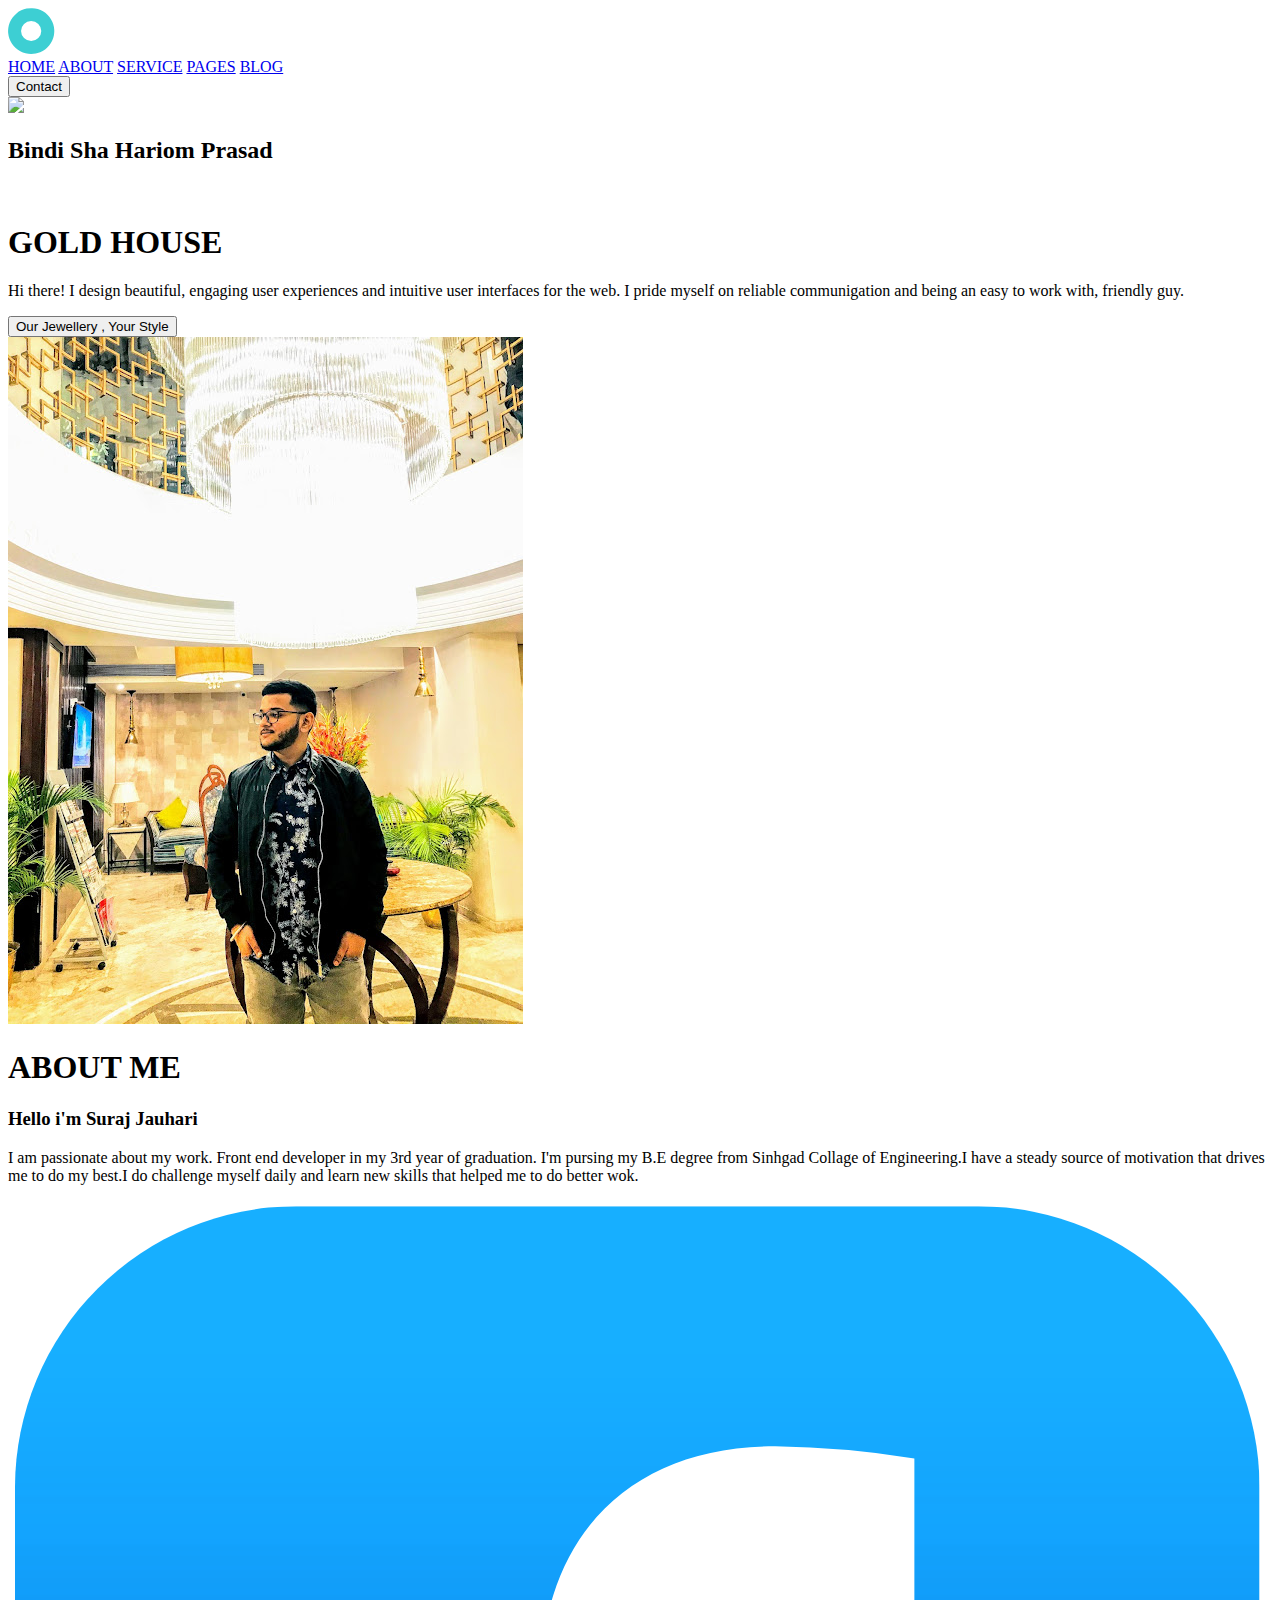
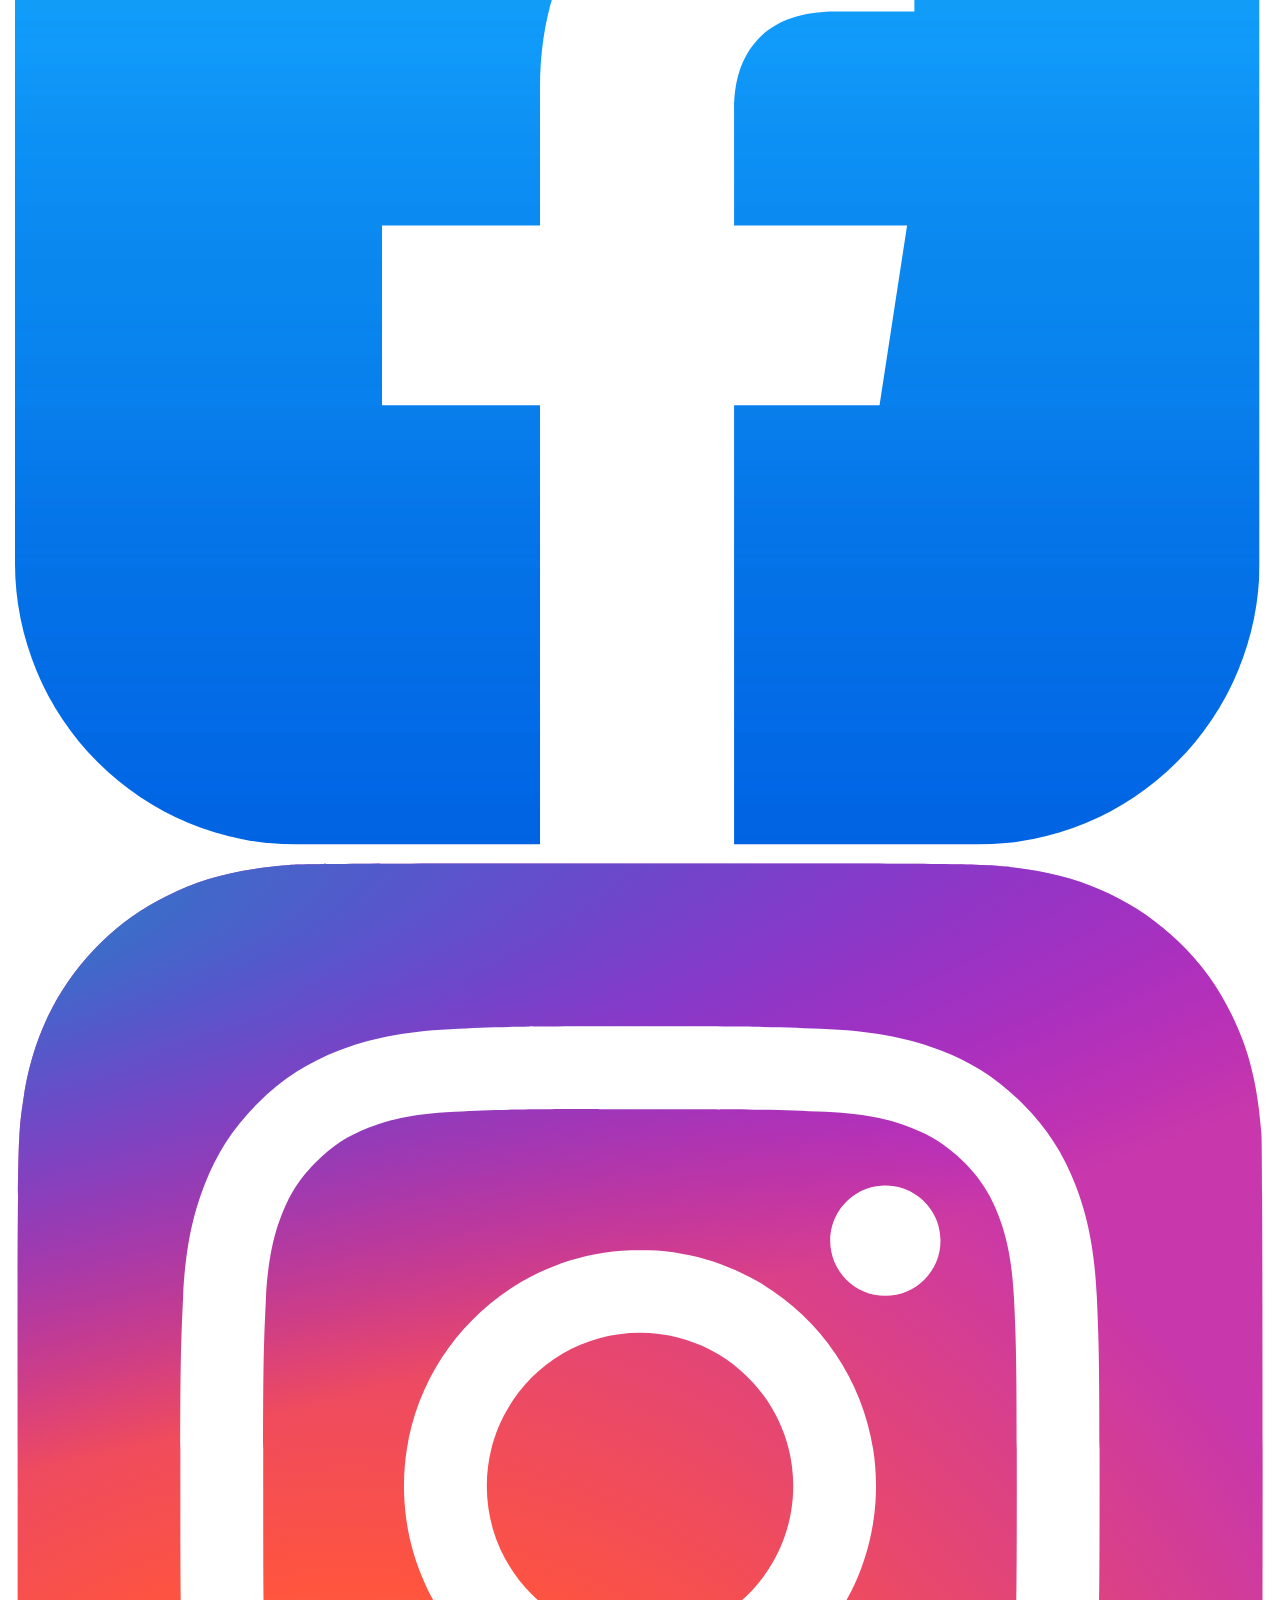
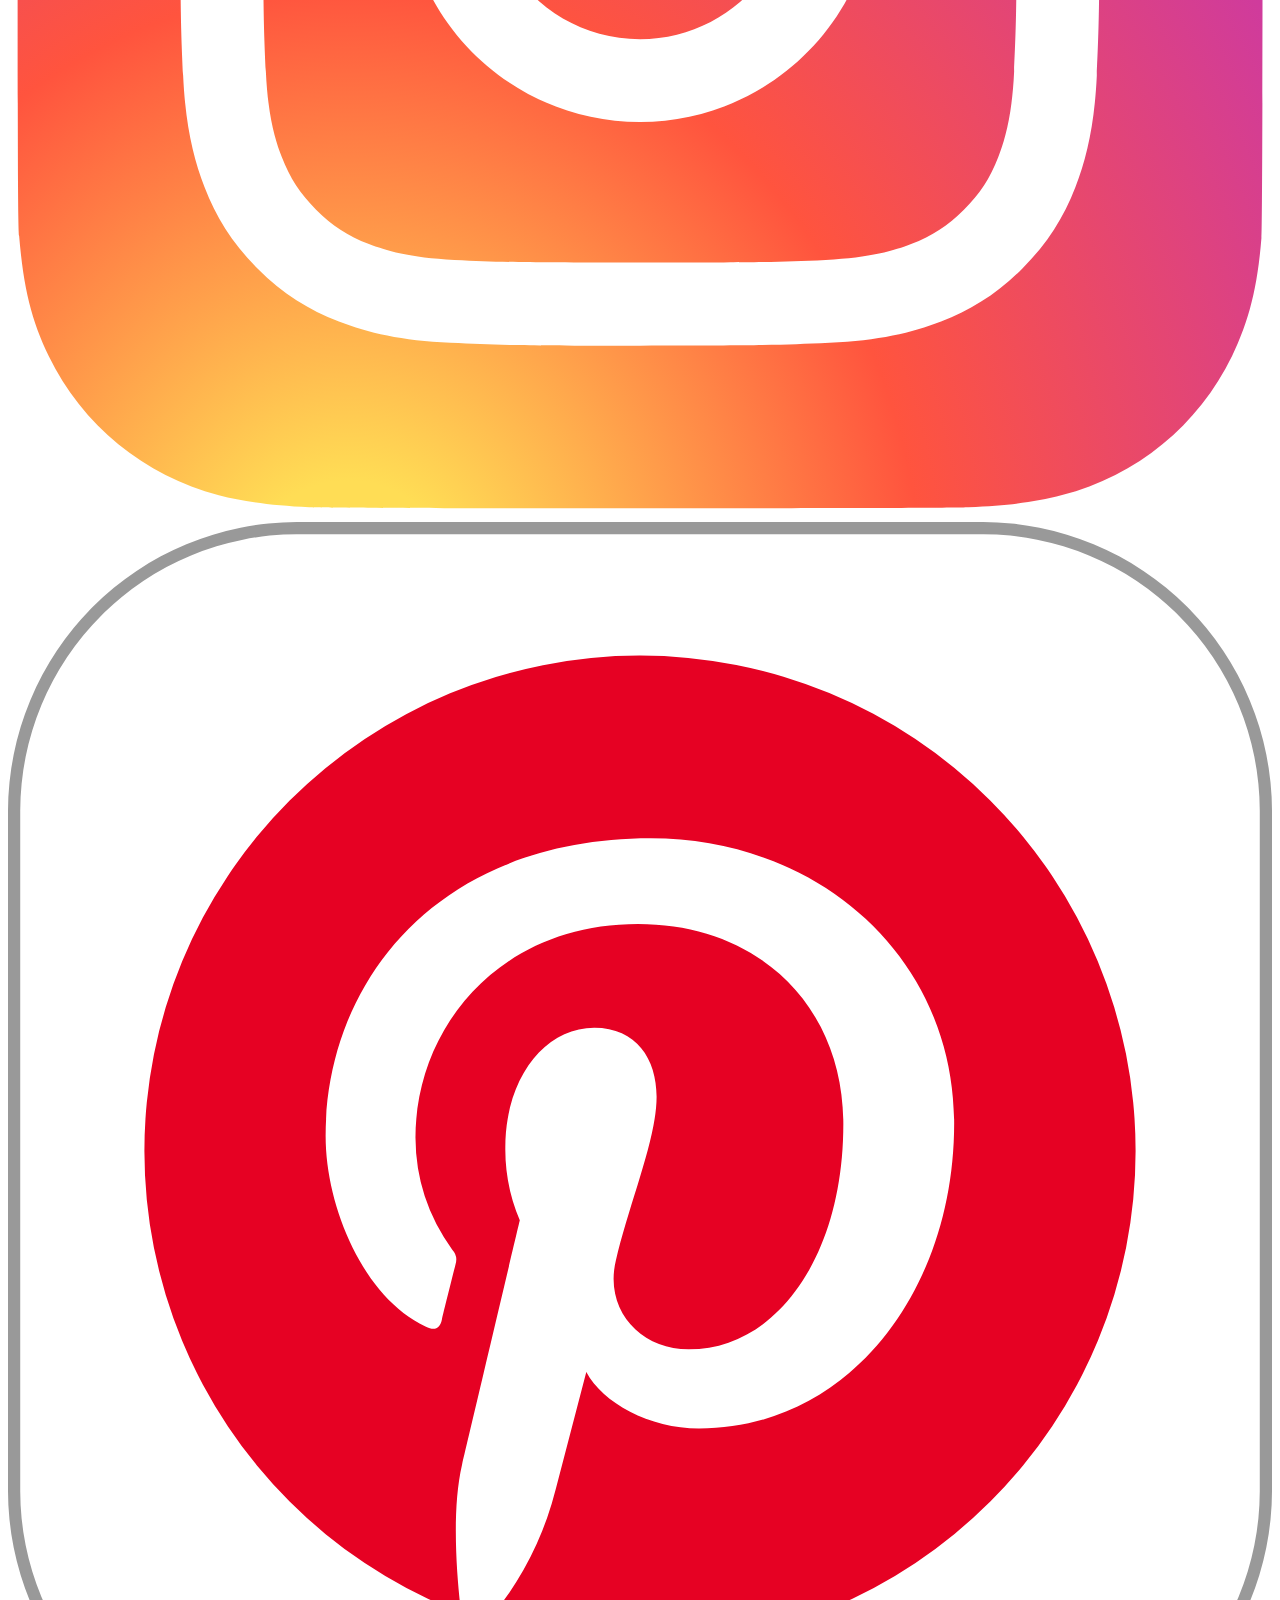
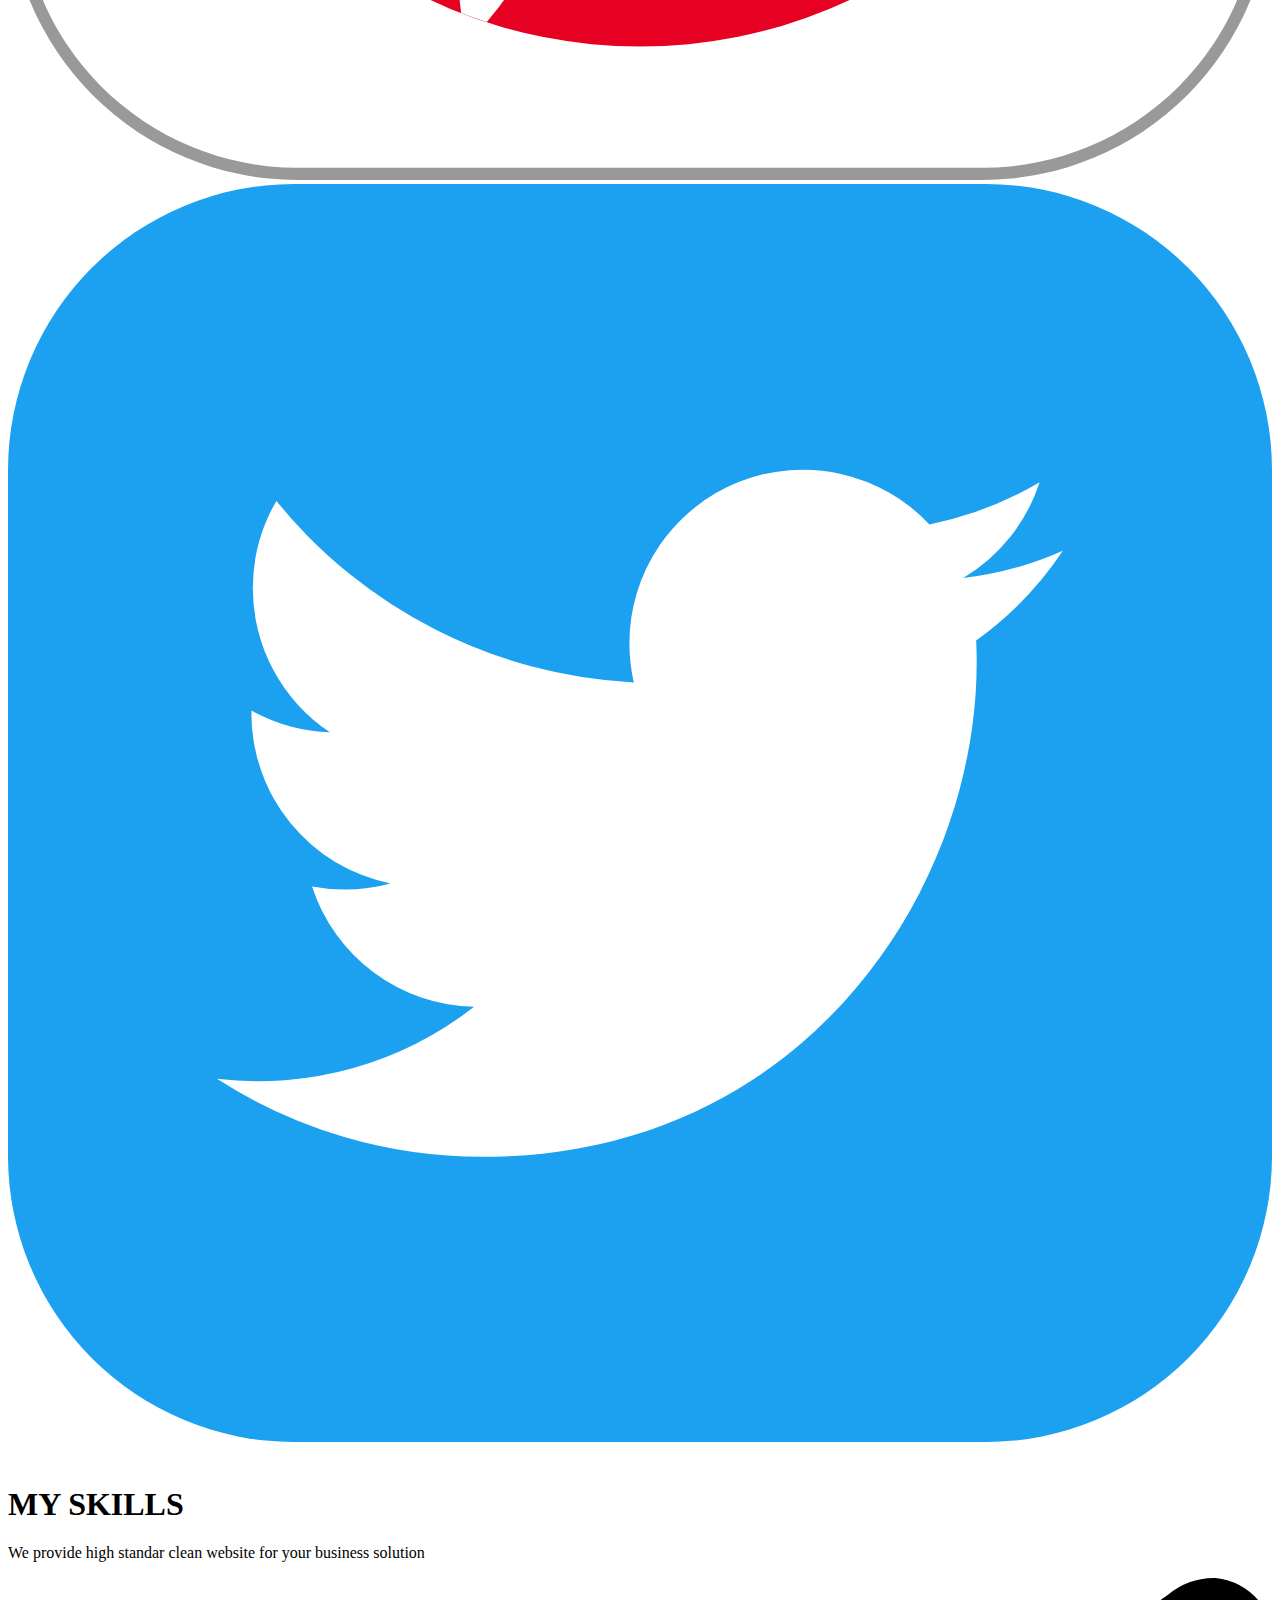
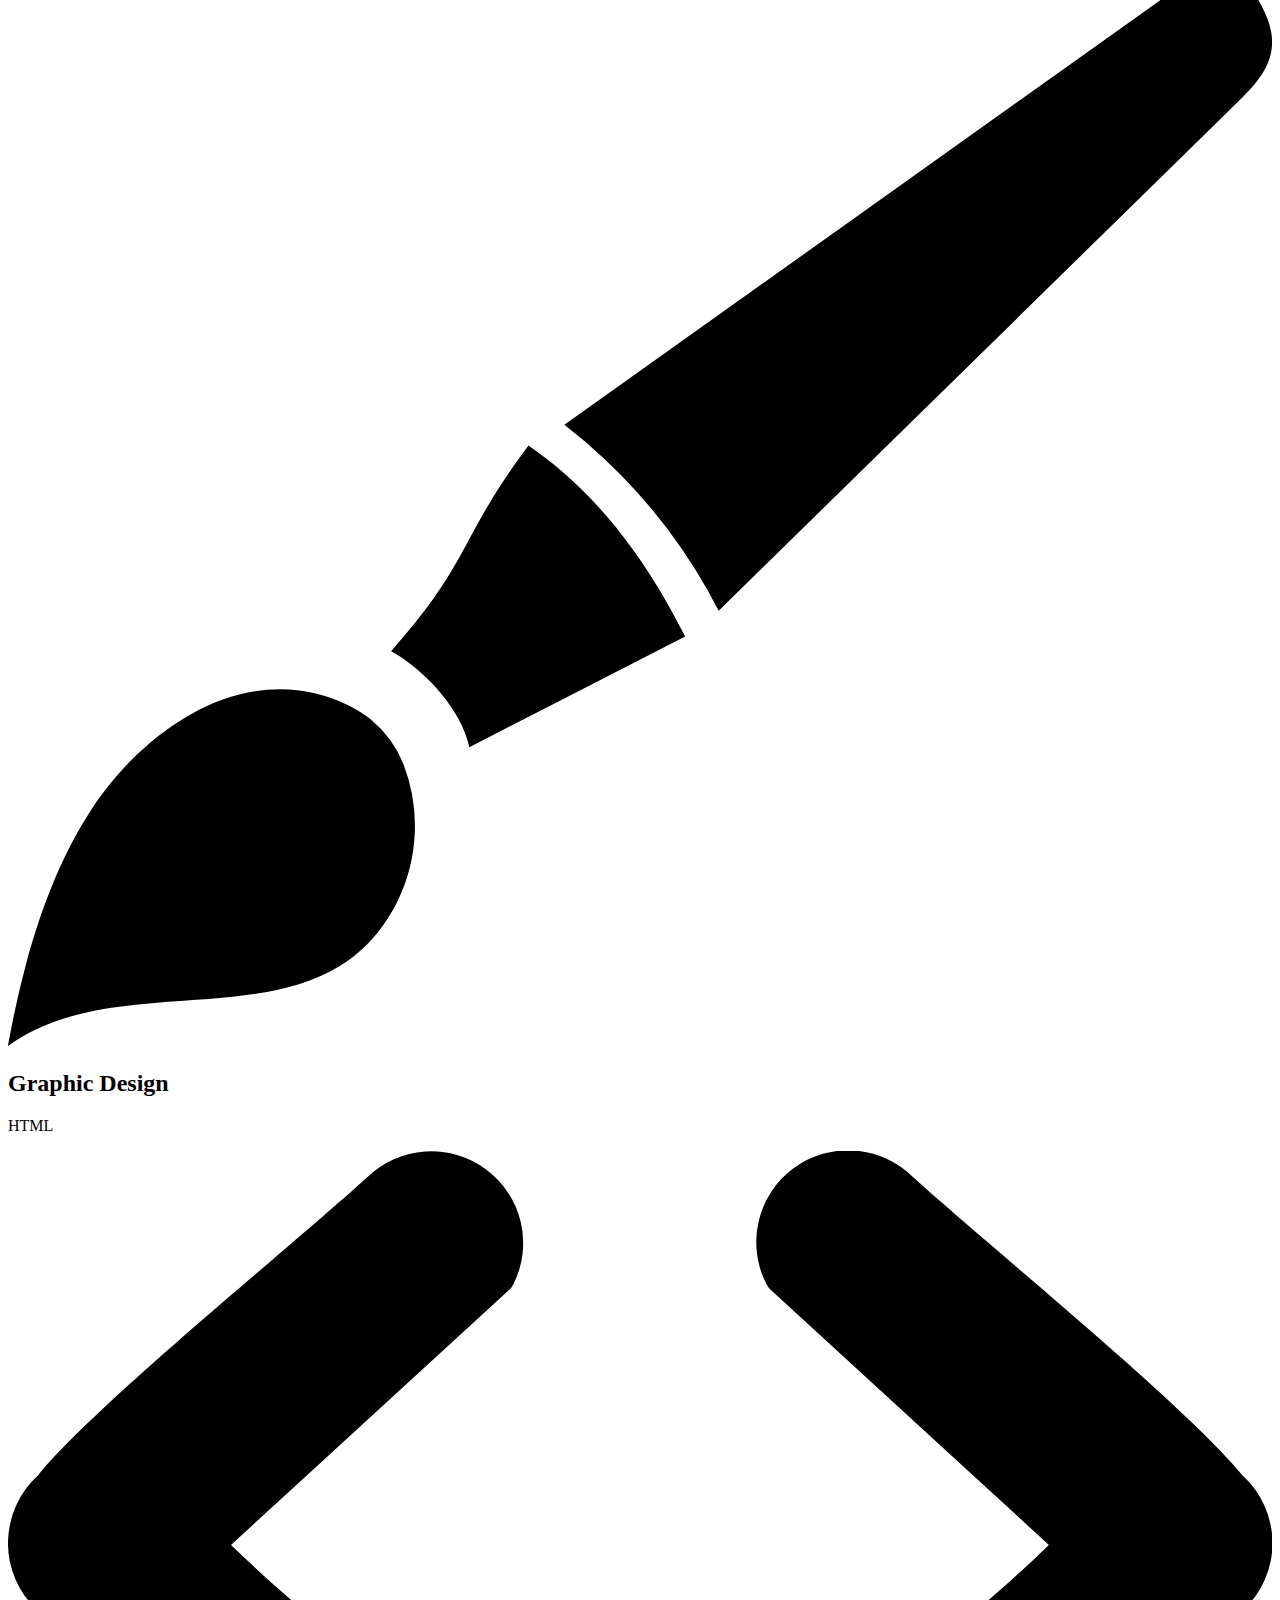
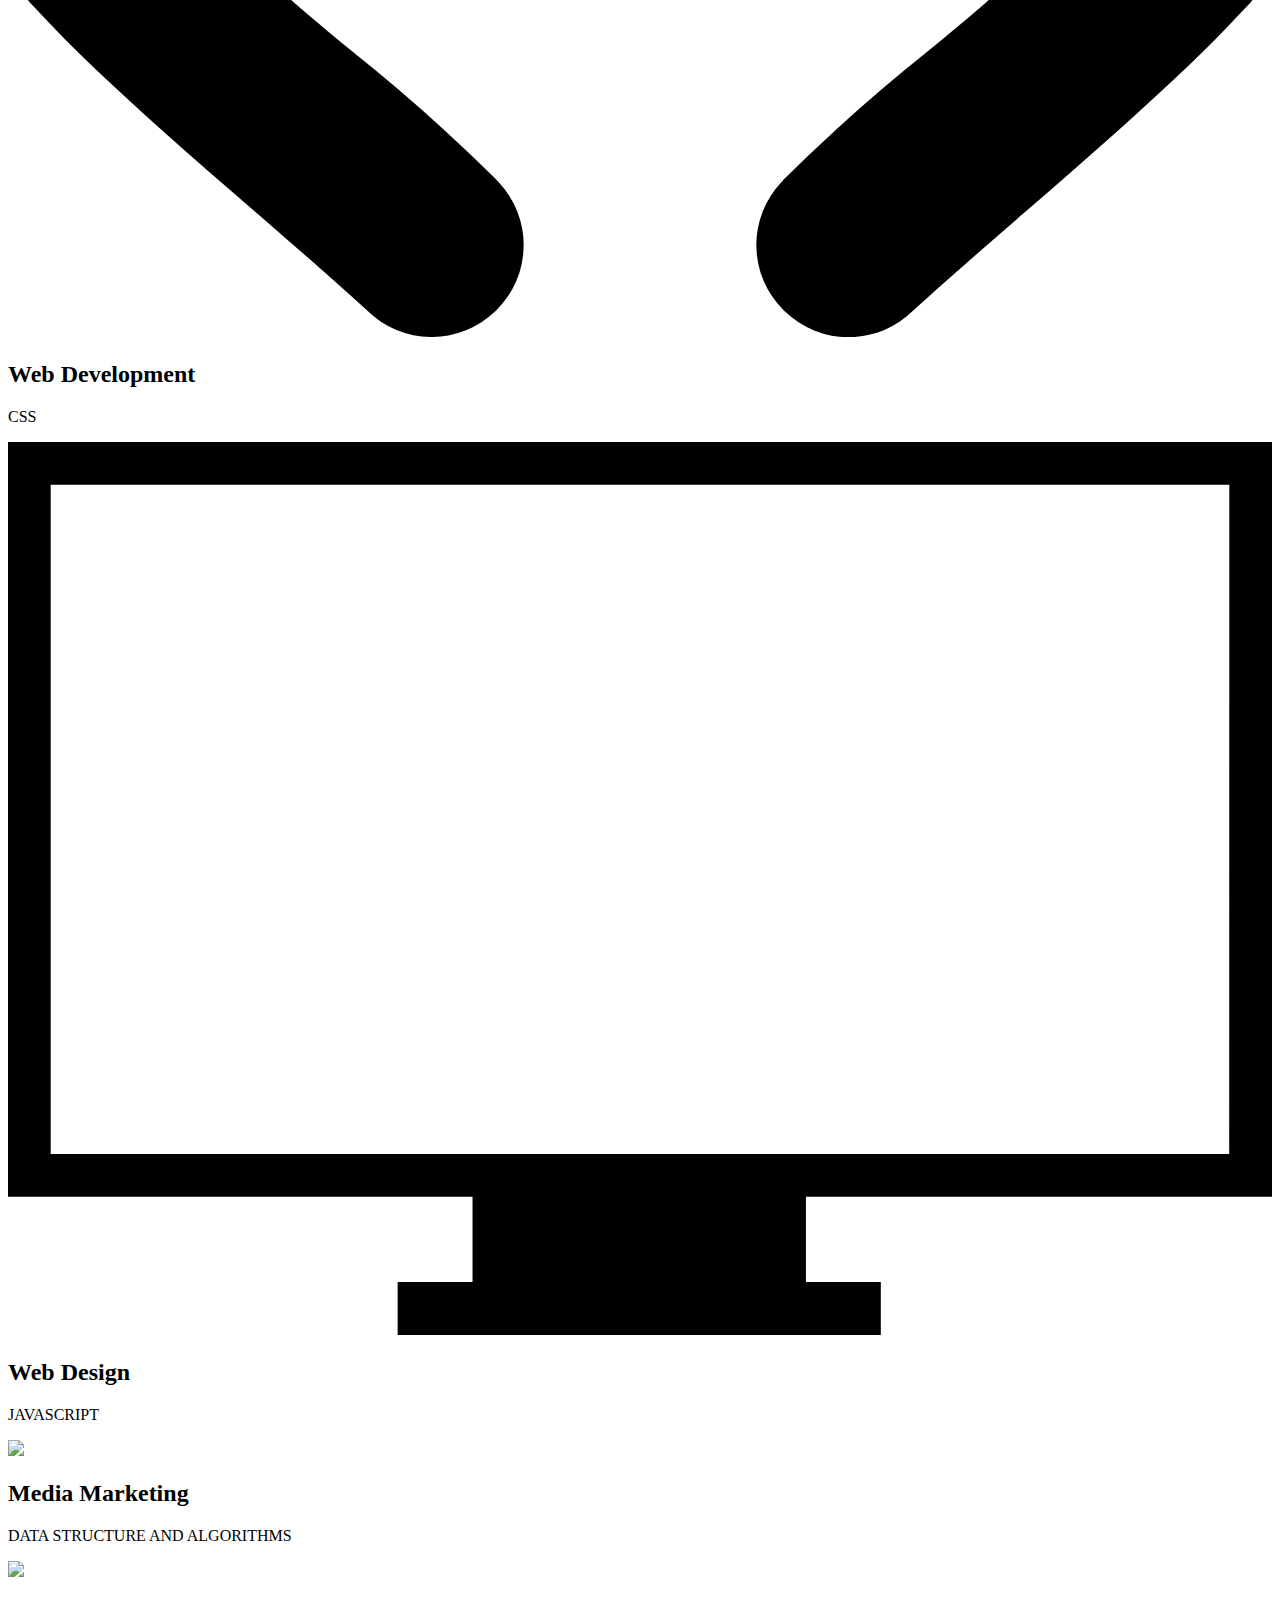
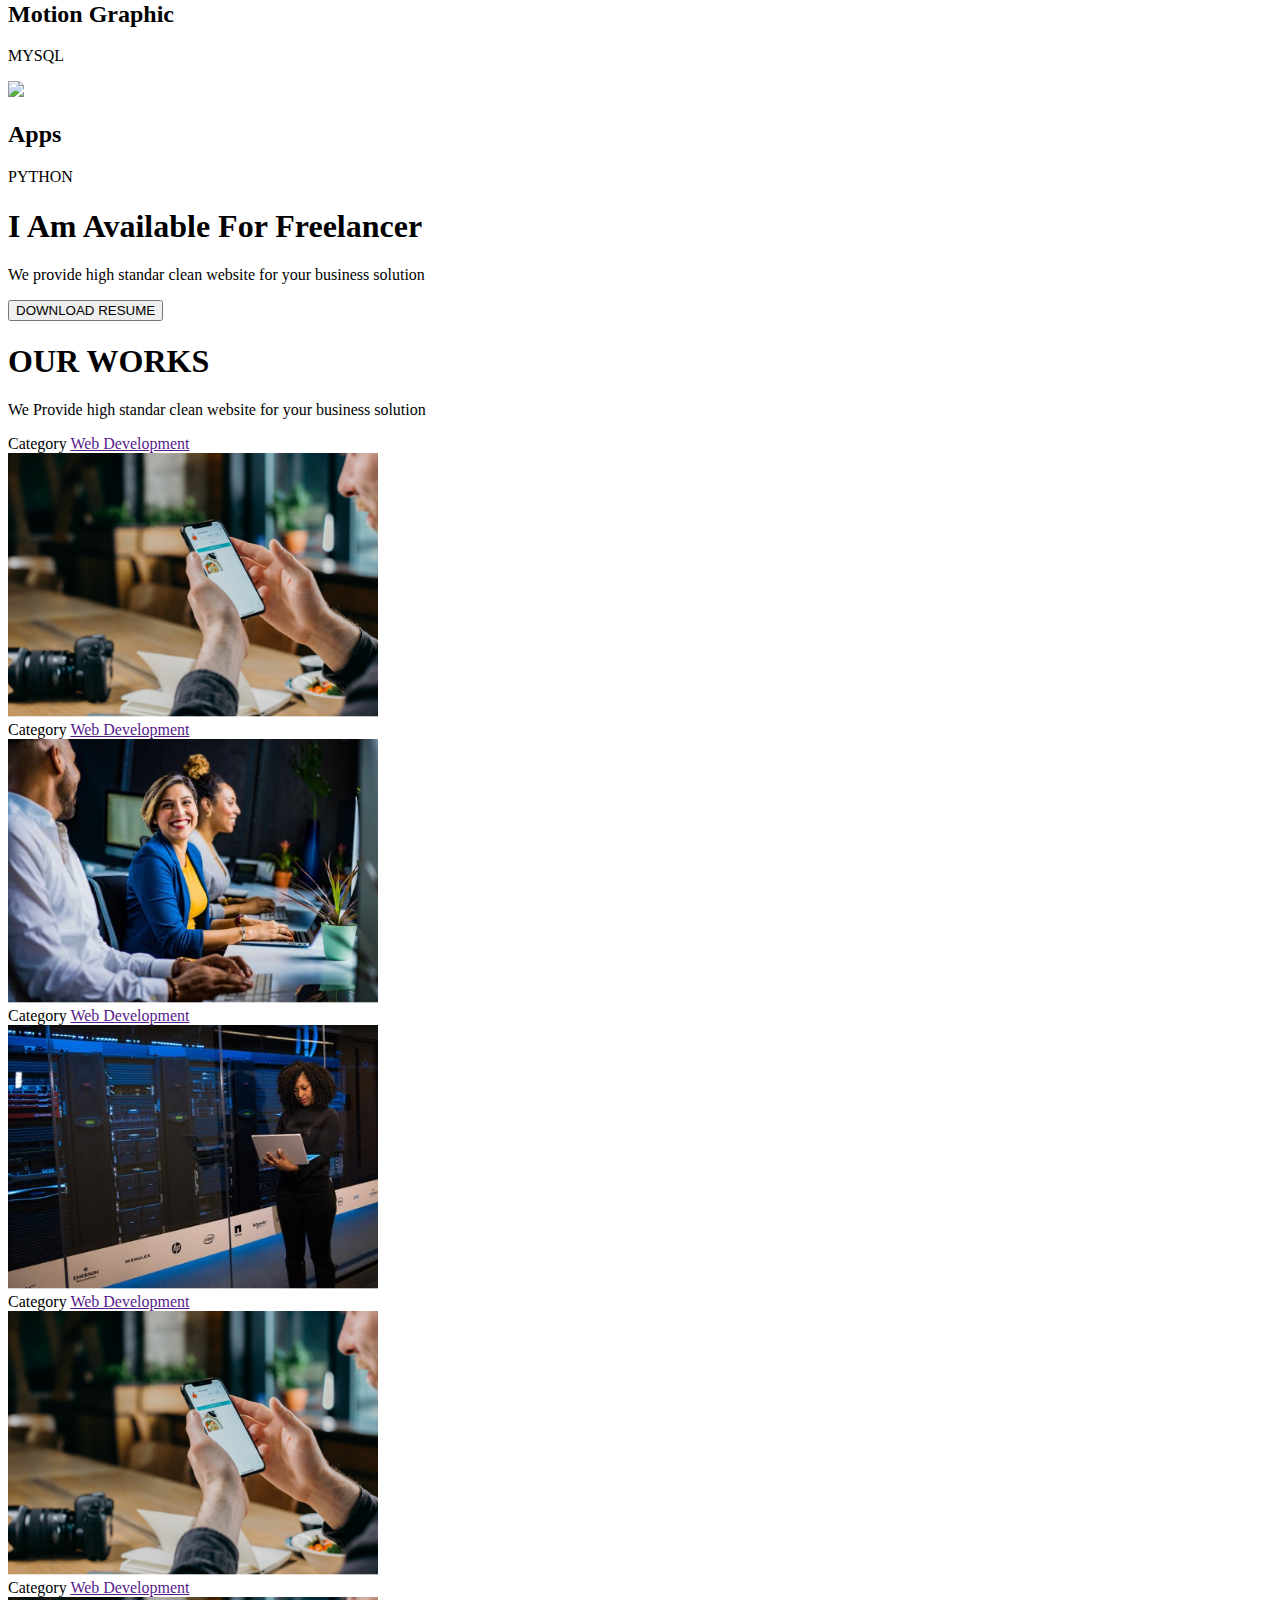
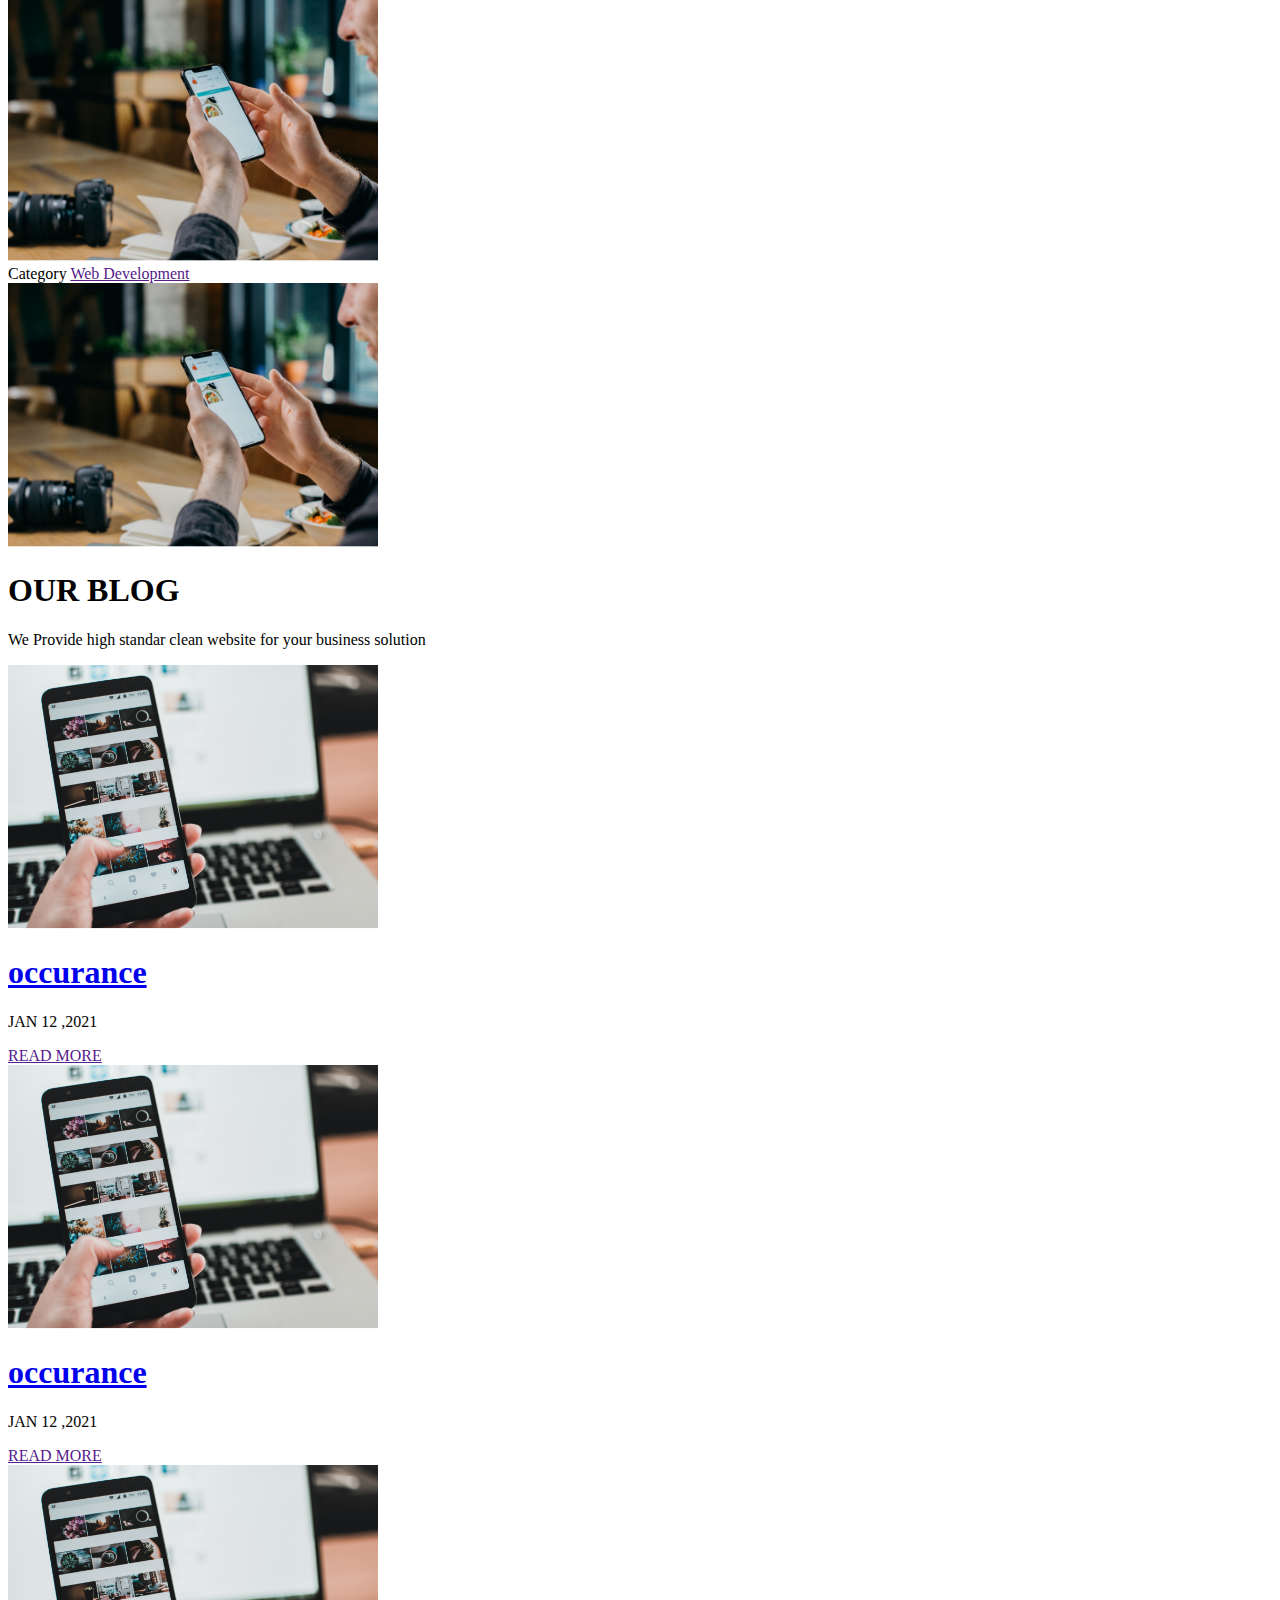
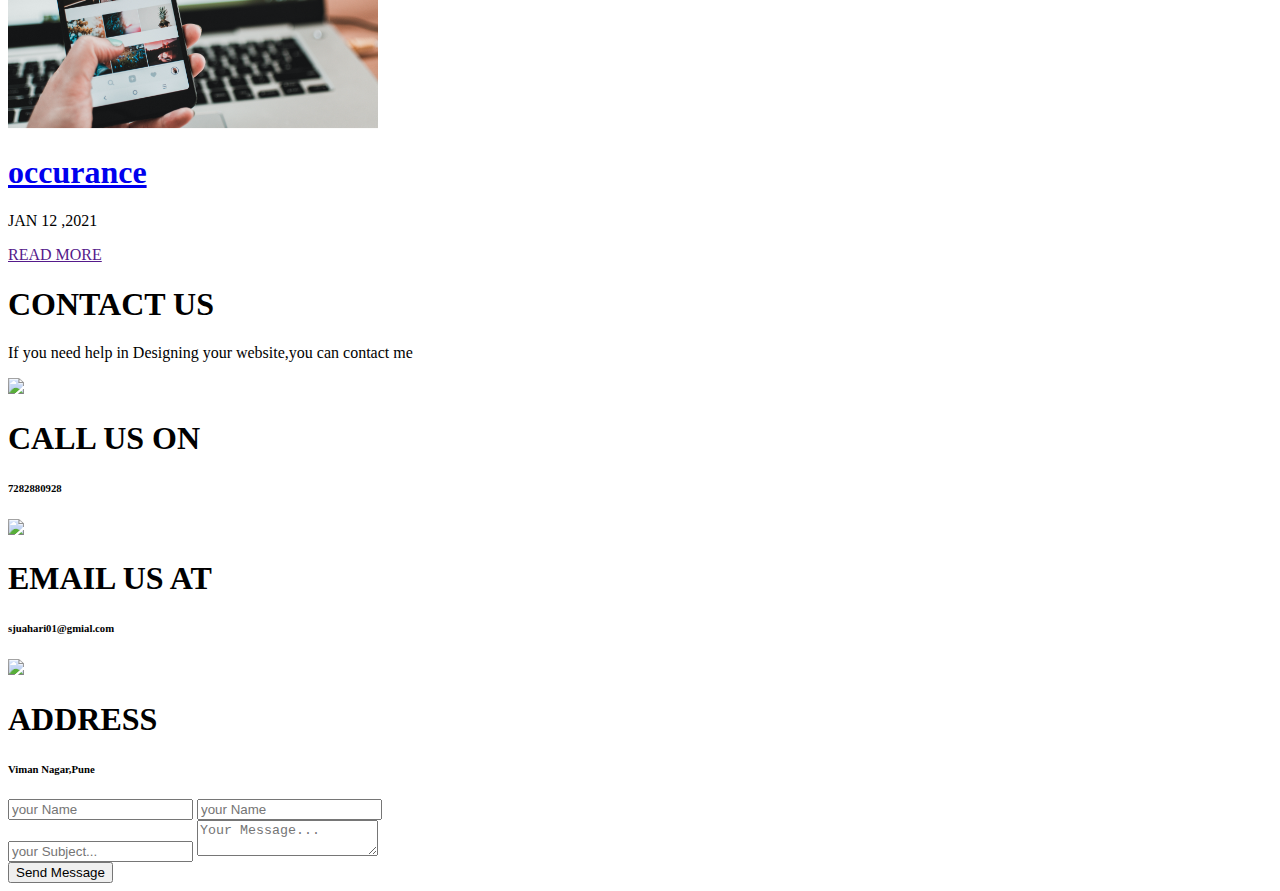
==== index.html @ 2f57614e "Add files via upload" ====
<!DOCTYPE html>
<html>
    <head>
        <meta charset="utf-8">
        <title>My Awesome Portfolio</title>
        <link rel="stylesheet" href="css/style.css">
    </head>
    <body>
        <header>
            <div class="container">
                <nav class="flex items-center justify-between">
                    <div class="left flex items-center">
                        <div class="branding">
                            <img src="./image/logo.svg">
                    </div>
                    <div class="#">
                        <a href="#">HOME</a>
                        <a href="#">ABOUT</a>
                        <a href="#">SERVICE</a>
                        <a href="#">PAGES</a>
                        <a href="#">BLOG</a>
                    </div>

                </div>
                <div class="right">
                    <button class="btn btn-primary">Contact</button>

                </div>
                </nav>
                <div class="hero flex items-center justify-between">
                    <div class="left flex-1 flex justify-center">
                        <img src="./image/d ">
                    </div> 
                    <div class="right flex-1">
                        <h2>Bindi Sha Hariom Prasad</h2>
                        <br>
                        <h1>GOLD <span>HOUSE</span></span></h1>
                        <p>Hi there! I design beautiful, engaging user experiences and intuitive user interfaces for the
                            web. I pride myself on reliable communigation and being an easy to work with, friendly guy.</p>
                        </div>
                    <div>
                        <button class="btn btn-secondary">
                            Our Jewellery , Your Style
                        </button>
                    </div>

                </div>
            </div>
        </header>
        <section class="about">
            <div class="container flex items-center">
                <div class="flex-1">
                    <img class="about-me"src="image/IMG_6750.jpg">
                </div>
                <div class="flex-1">
                    <h1>ABOUT  <span>ME</SPAN></h1>
                    <h3>Hello i'm Suraj Jauhari</h3>
                    <p>  I am passionate about my work. Front end developer in my 3rd year of graduation. I'm pursing my B.E degree from Sinhgad Collage of Engineering.I have
                        a steady source of motivation that drives me to do my best.I do challenge myself daily and learn new
                        skills that helped me to do better wok.
                        </p>
                    <div class="social">
                        <a href="#"><img src="image/facebook-app.svg" alt=""></a>
                        <a href="#"><img src ="./image/ig-instagram.svg" alt=""></a>
                        <a href="#"><img src ="./image/pinterest-app.svg" alt=""></a>
                        <a href="#"><img src ="./image/twitter-app.svg" alt=""></a>
                        <a href="https://www.linkedin.com/in/suraj-jauhari-a8b5821a2/"><img src ="https://cdn-icons-png.flaticon.com/512/174/174857.png" alt=""></a>
                    </div>
                </div>
            </div>
        </section>
        <section class="service">
            <div class="container">
                <h1 class="section-heading"><span>MY</span> SKILLS</h1>
                <p>We provide high standar clean website for your business solution</p>
                <div class="card-wrapper">
                    <div class="card">
                        <img src="./image/paint-brush.svg">
                        <h2>Graphic Design</h2>
                        <p>HTML</p>


                    </div>
                    <div class="card">
                        <img src="./image/embed-code.svg">
                        <h2>Web Development</h2>
                        <p>CSS</p>


                    </div>
                    <div class="card">
                        <img src="./image/screen.svg">
                        <h2>Web Design</h2>
                        <p>JAVASCRIPT</p>


                    </div>
                    <div class="card">
                        <img src="https://cdn2.iconfinder.com/data/icons/business-804/24/briefcase-business-portfolio-work-suitcase-128.png">
                        <h2>Media Marketing</h2>
                        <p>DATA STRUCTURE AND ALGORITHMS</p>


                    </div>
                    <div class="card">
                        <img src="https://cdn0.iconfinder.com/data/icons/media-and-communication-3/64/play-camera-reel-video-128.png">
                        <h2>Motion Graphic</h2>
                        <p>MYSQL</p>


                    </div>
                    <div class="card">
                        <img src="https://cdn0.iconfinder.com/data/icons/apple-iphone-x-1/128/iphone-iphone_x-_iphonex-mobile-apple-apps-homescreen-128.png">
                        <h2>Apps</h2>
                        <p>PYTHON</p>


                    </div>

                </div>
            </div>

        </section>
        <section class="freelancer">
            <h1>I Am Available For Freelancer</h1>
            <p>We provide high standar clean website for your business solution</p>
            <button class="btn btn-primary">DOWNLOAD RESUME</button>

        </section>
        <section class ="work">
            <div class="container">
                <h1 class="section-heading"><span>OUR</span> WORKS</h1>
                <p>We Provide high standar clean website for your business solution</p>
                 
                <div class="card-wrapper">
                    <div class="card">
                        <div class="overlay">
                            <span>Category</span>
                            <a href="">Web Development</a>
                        </div>
                        <img src="image/images/article-ph-1.png"> 
                    </div>
                    
                    <div class="card">
                        <div class="overlay">
                            <span>Category</span>
                            <a href="">Web Development</a>
                        </div>
                        <img src="image/images/article-ph-2.png"> 
                    </div>
    
                    <div class="card">
                        <div class="overlay">
                            <span>Category</span>
                            <a href="">Web Development</a>
                        </div>
                        <img src="image/images/article-ph-3.png"> 
                    </div>
    
                    <div class="card">
                        <div class="overlay">
                            <span>Category</span>
                            <a href="">Web Development</a>
                        </div>
                        <img src="image/images/article-ph-1.png"> 
                    </div>
    
                    <div class="card">
                        <div class="overlay">
                            <span>Category</span>
                            <a href="">Web Development</a>
                        </div>
                        <img src="image/images/article-ph-1.png"> 
                    </div>
    
                    <div class="card">
                        <div class="overlay">
                            <span>Category</span>
                            <a href="">Web Development</a>
                        </div>
                        <img src="image/images/article-ph-1.png"> 
                    </div>
                </div>
            </div>  
        </section>
        <section class="blog">
            <div class="container">
                <h1 class="section-heading"><span>OUR</span> BLOG</h1>
                <p>We Provide high standar clean website for your business solution</p>
                <div class="card-wrapper">
                    <div class="card">
                        <div class="img-wrapper">
                            <img src="image/images/ph-1.png">
                        </div>
                        <div class="card-content">
                            <a href="#">
                                <h1>occurance</h1>

                            </a>
                            <span>JAN 12 ,2021</span>
                            <p></p>
                            <a href="">READ MORE</a>
                        </div>
                        <div class="card-wrapper">
                            <div class="card">
                                <div class="img-wrapper">
                                    <img src="image/images/ph-1.png">
                                </div>
                                <div class="card-content">
                                    <a href="#">
                                        <h1>occurance</h1>
        
                                    </a>
                                    <span>JAN 12 ,2021</span>
                                    <p></p>
                                    <a href="">READ MORE</a>
                                </div>
                                <div class="card-wrapper">
                                    <div class="card">
                                        <div class="img-wrapper">
                                            <img src="image/images/ph-1.png">
                                        </div>
                                        <div class="card-content">
                                            <a href="#">
                                                <h1>occurance</h1>
                
                                            </a>
                                            <span>JAN 12 ,2021</span>
                                            <p></p>
                                            <a href="">READ MORE</a>
                                        </div>

                    </div>

            </div>
        </section>
        <section class="contact">
            <div class="container">
            <h1 class="section-heading">CONTACT<span> US</span></h1>
            <p>If you need help in Designing your website,you can contact me</p>
                <div class="card-wrapper">
                    <div class="card">
                        <img src="https://img.icons8.com/ios-filled/2x/call-male.png">
                        <h1>CALL US ON</h1>
                        <h6>7282880928</h6>
   
                    </div>
                    <div class="card">
                        <img src="https://img.icons8.com/ios/2x/mail.png">
                        <h1>EMAIL US AT</h1>
                        <h6>sjuahari01@gmial.com</h6>
    
                    </div>
                    <div class="card">
                        <img src="https://cdn3.iconfinder.com/data/icons/lineo-mobile/100/gps-128.png">
                        <h1>ADDRESS</h1>
                        <h6>Viman Nagar,Pune</h6>
                    </div>
                </div>
                <div class="input-wrap">
                    <input type="text" placeholder="your Name ">
                    <input type="text" placeholder="your Name ">

                </div>
                <div class="input-wrap-2">
                    <input type="text" placeholder="your Subject...">
                    <textarea name="" id=""  placeholder="Your Message..."></textarea>
                </div>
                <div >
                    <button class ="btn btn-primary">Send Message</button>
                </div>
            </div>

        </section>
    </body>
</html>
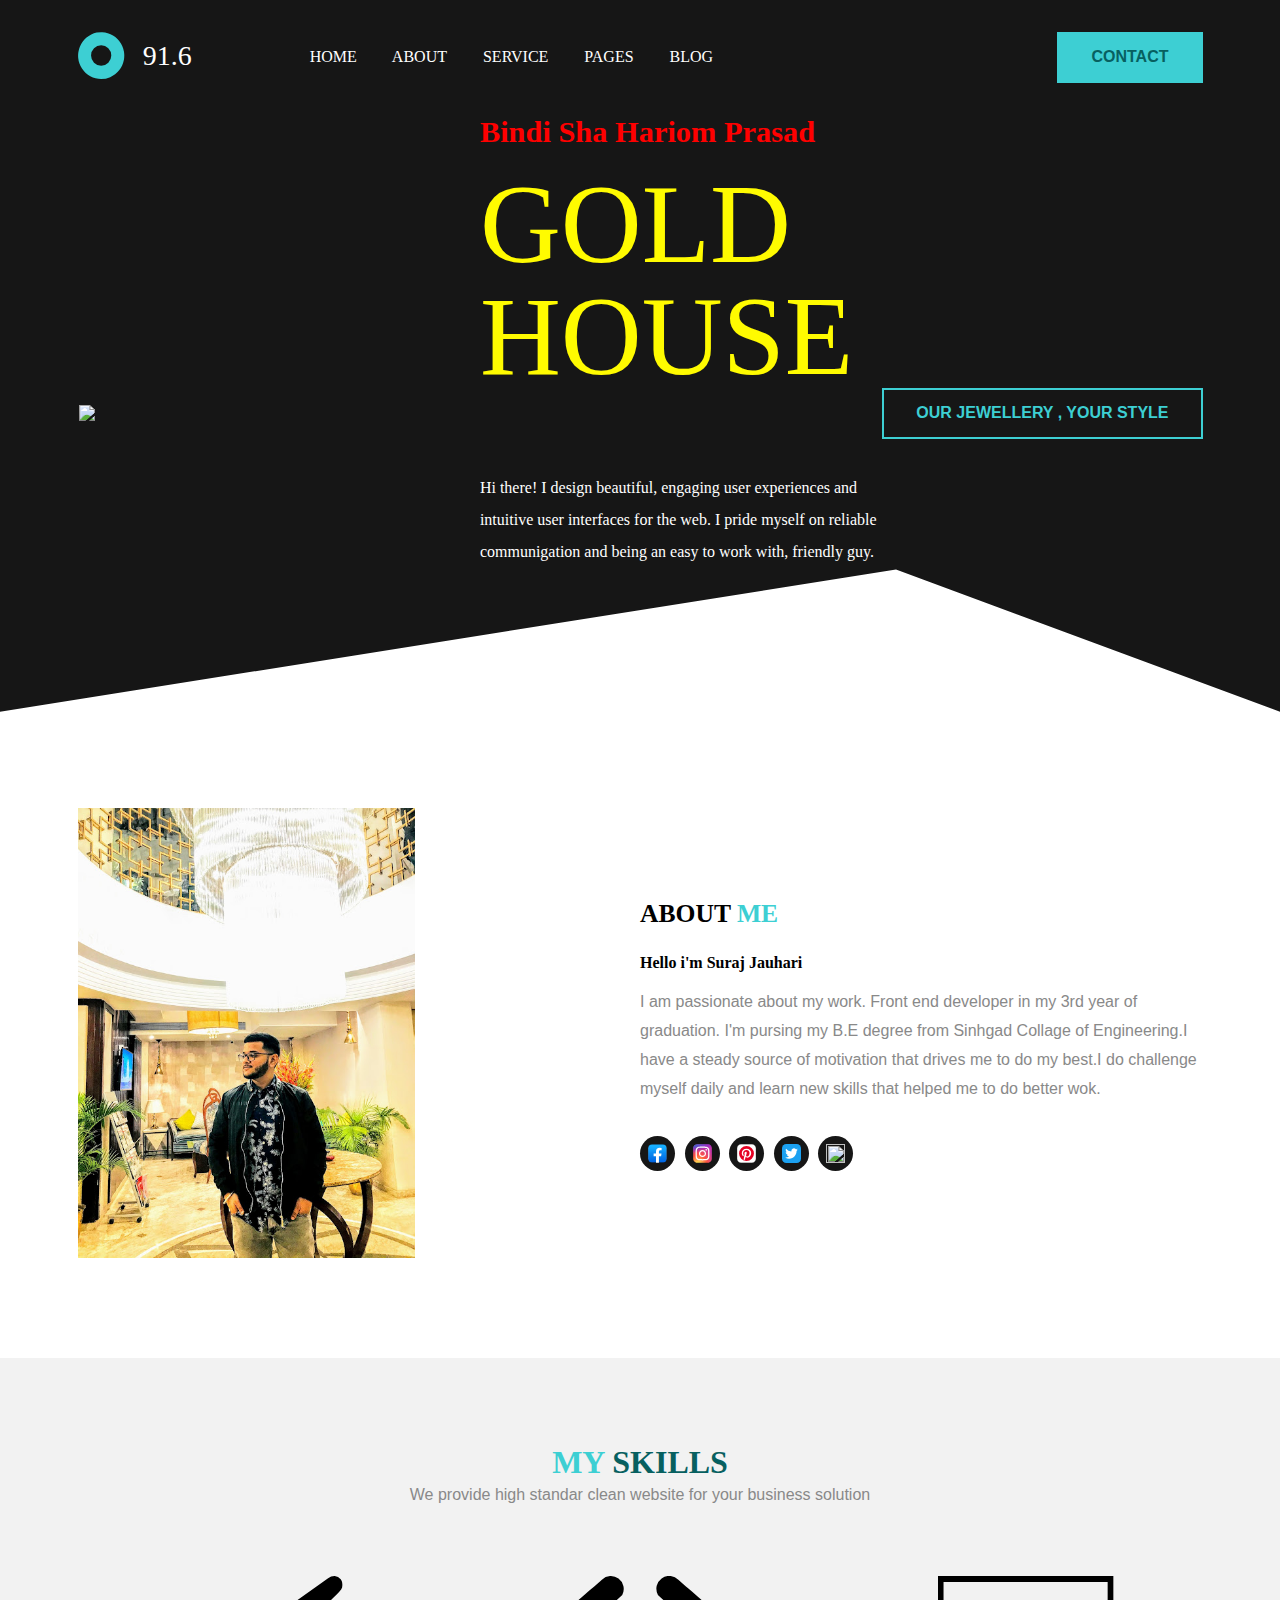
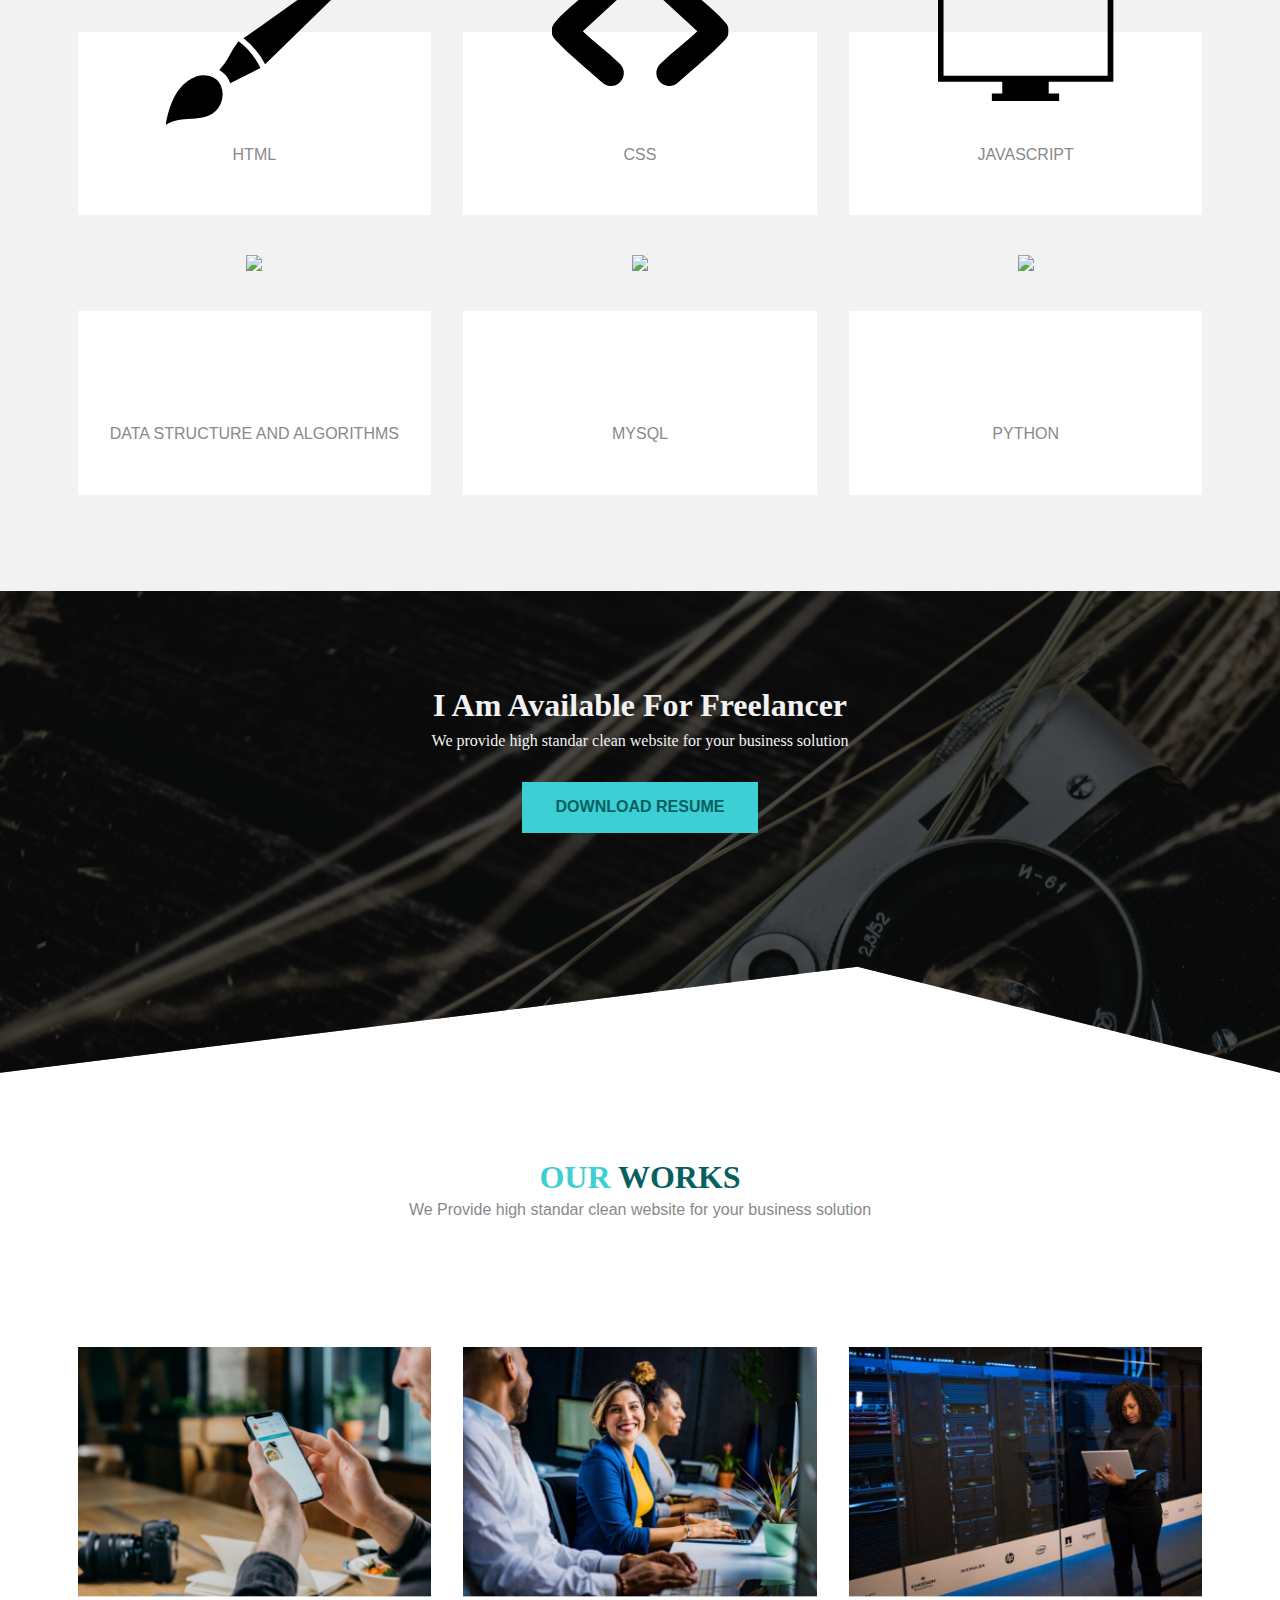
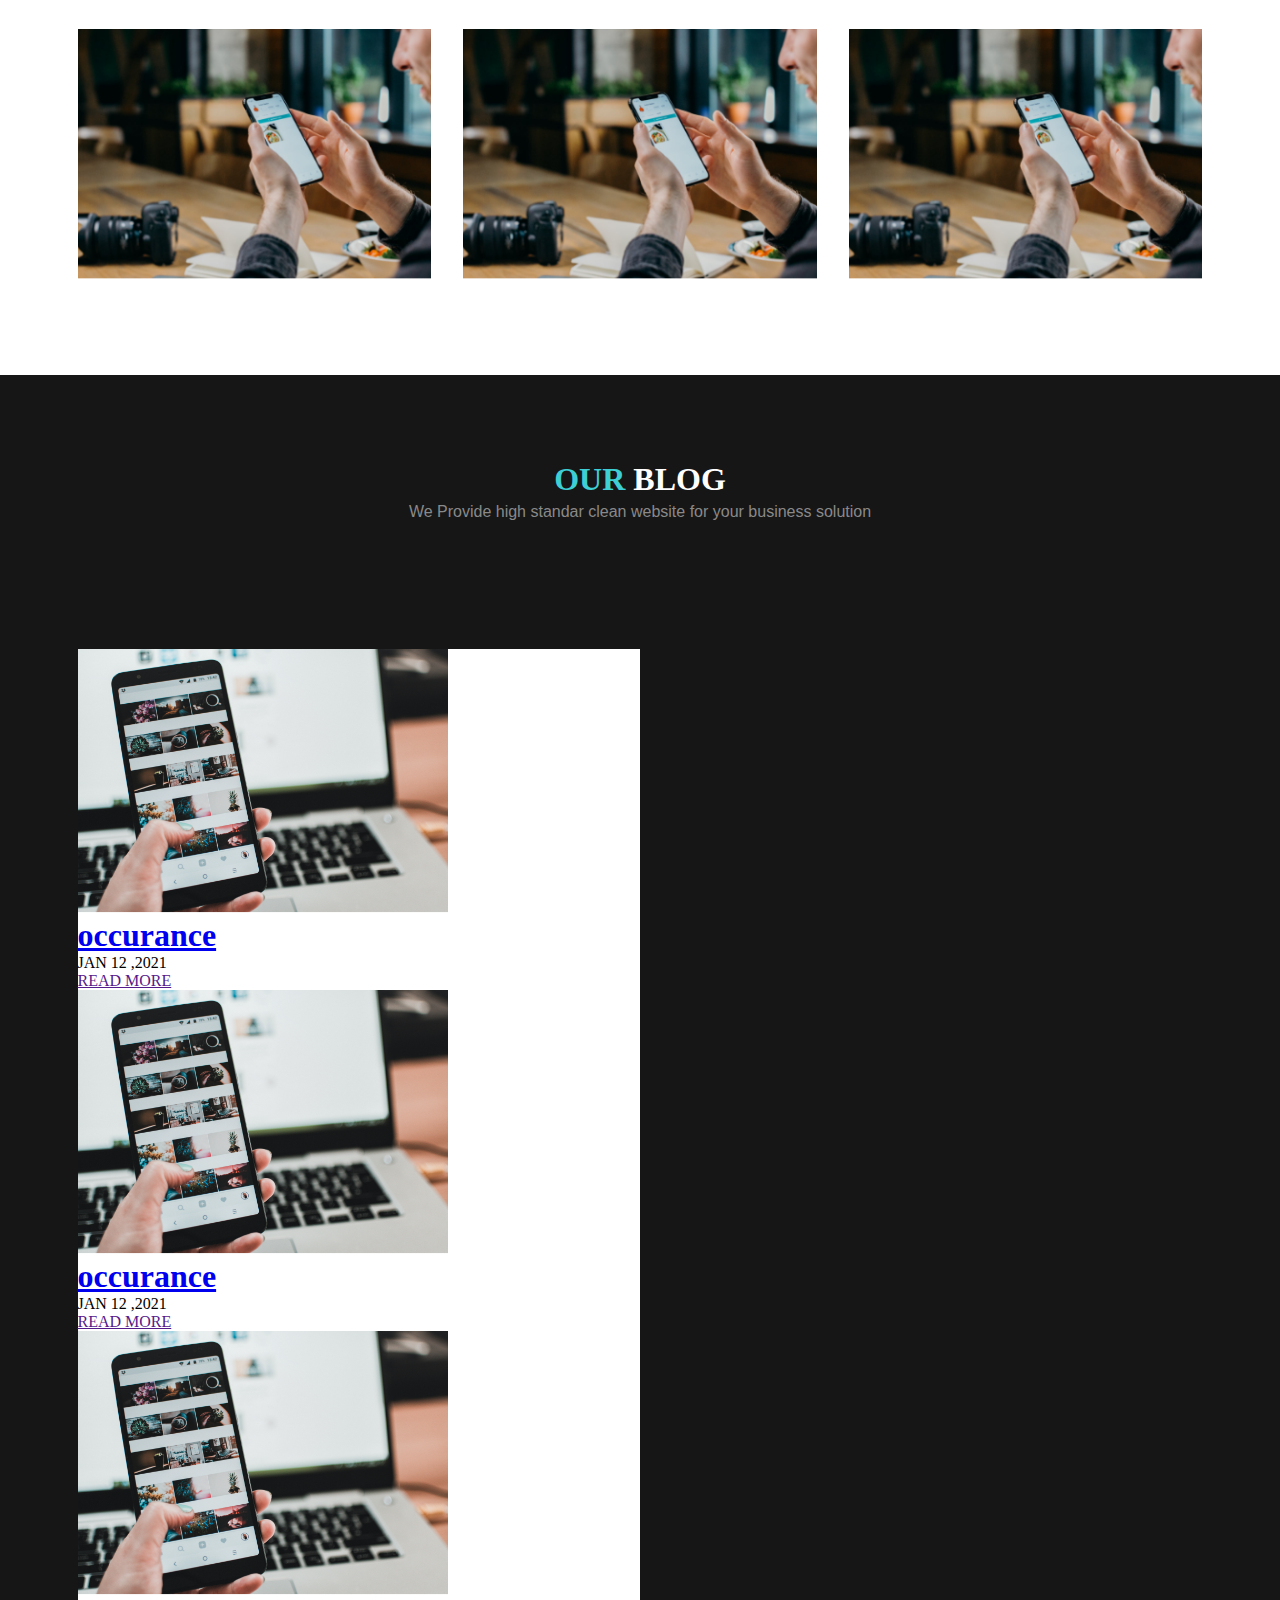
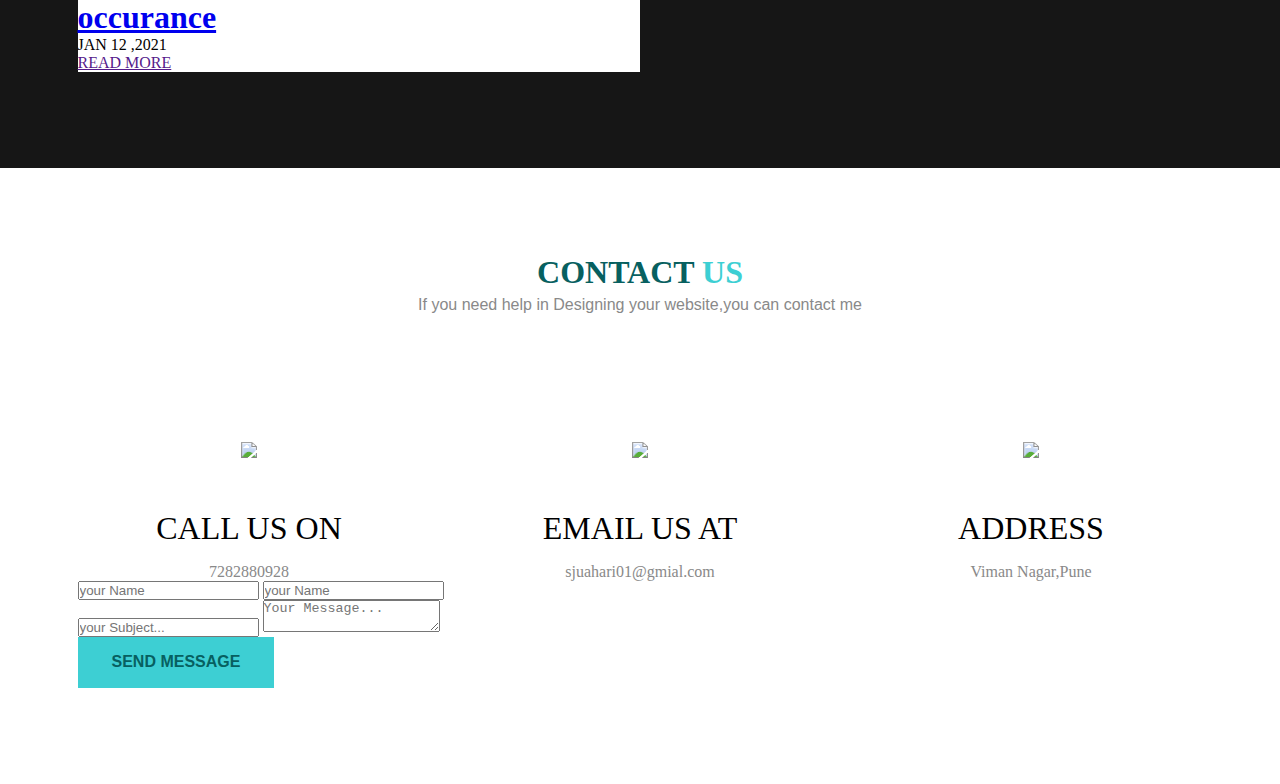
==== commit c4690a1d: "Update index.html" ====
--- a/index.html
+++ b/index.html
@@ -3,7 +3,7 @@
     <head>
         <meta charset="utf-8">
         <title>My Awesome Portfolio</title>
-        <link rel="stylesheet" href="css/style.css">
+        <link rel="stylesheet" href="style.css">
     </head>
     <body>
         <header>
--- a/style.css
+++ b/style.css
@@ -0,0 +1,308 @@
+@import 'utilities.css';
+
+:root{
+   --primary:#3DCFD3;
+   --dark:#161616;
+   --pure:#FFFFFF;
+   --ternary:#898989;
+   --light:#F2F2F2;
+   --secondary:#076060;
+
+
+}
+
+body{
+    height:900px;
+    font-family: Georgia, 'Times New Roman', Times, serif;
+}
+*{
+    padding:0;
+    margin:0;
+    box-sizing: border-box;
+    -webkit-font-smotthing:antialised;
+
+}
+
+header{
+    background: var(--dark);
+    clip-path: polygon(0 0,100% 0,100% 100%,70% 80%,0 100%);
+    
+}
+
+.container{
+    max-width:1153px;
+    padding:0 14px;
+    margin:0 auto ;
+}
+
+header nav .left a{ 
+    color: #FFFFFF;
+    text-decoration: none;
+    margin-right:2rem;
+    text-transform:uppercase ;
+    transition:all .3s ease;
+
+}
+
+header nav .left a:hover{
+    color:rgb(255, 145, 0);
+}
+
+header nav{
+    padding:2rem 0;
+}
+
+header nav .branding{
+    margin-right:3rem;
+}
+.hero{
+    padding:3rem 0;
+}
+
+.hero .left img{
+    width:400px;
+}
+.hero .right h2{
+    color:#ff0000;
+    font-size:1.9rem ;
+}
+
+.hero .right h6{
+    font-size: 1.6rem;
+    color:var(--primary);
+    margin-bottom:0.6rem;
+}
+.hero .right h1{
+    font-size: 7rem;
+    font-weight: 100;
+    line-height: 1.0;
+    margin-bottom: 5rem;
+    color:rgb(255, 251, 0);
+}
+.hero .right h1 span{
+    color:rgb(255, 251, 0);
+}
+.hero .right p{
+    line-height: 2rem;
+    margin-bottom: 6rem;
+    color:var(--pure);
+}
+.hero .right {
+    margin-top:-3rem;
+}
+section{
+    padding:6rem 0;
+
+}
+
+section.about .about-me{
+    height:450px;
+
+}
+section.about h1{
+    margin-bottom:1.6rem;
+    font-size:1.6rem;
+
+}
+
+section.about h1 span{
+    color:var(--primary);
+}
+section.about h3{
+    font-size:1rem;
+    margin-bottom:1rem;
+}
+section.about p{
+    font-family:Arial, Helvetica, sans-serif;
+    color:var(--ternary);
+    line-height:1.8;
+    margin-bottom: 2rem;
+
+}
+section.about .social{
+    display:flex;
+}
+section.about .social a{
+    background: var(--dark);
+    display:flex;
+    align-items:center;
+    justify-content: center;
+    width:35px;
+    height:35px;
+    border-radius: 50%;
+    margin-right:0.6rem;
+}
+section.about .social a:hover{
+    background:var(--primary);
+}
+section.about .social a img{
+    width:100%;
+    height:100%;
+    padding:0.5rem;
+}
+
+.section-heading{
+    color: var(--secondary);
+    text-align: center;
+    margin-bottom: 1rem;
+    line-height: 0.5;
+}
+.section-heading +p{
+    color: var(--ternary);
+    font-family: 'Gill Sans', 'Gill Sans MT', Calibri, 'Trebuchet MS', sans-serif;
+    margin-bottom:8rem;
+    text-align: center;
+
+}
+.section-heading span{
+    color:var(--primary);
+}
+section.service .card-wrapper{
+    display: grid;
+    grid-template-columns: 1fr 1fr 1fr ;
+    grid-column-gap:2rem ;
+    grid-row-gap:6rem;
+}
+section.service{
+    background:var(--light);
+}
+section.service .card-wrapper .card{
+    background: var(--pure);
+    padding: 3rem 2rem;
+    position: relative;
+    padding-top: 5rem ;
+    text-align: center;
+    transition: all .3s ease;
+}      
+section.service .card-wrapper .card img{
+    position: absolute;
+    top:-3.5rem;
+    left:50%;
+    transform: translate(-50%);
+
+}
+section.service .card-wrapper .card h2{
+    font-weight: 400;
+    font-size:  1.2rem;
+    margin-bottom: 0.5rem;
+}
+section.service .card-wrapper .card p{
+    font-family: 'Franklin Gothic Medium', 'Arial Narrow', Arial, sans-serif;
+    color: var(--ternary);
+    line-height: 1.6;
+}
+section.service .card-wrapper .card:hover{
+    background: var(--dark);
+}
+section.service .card-wrapper .card h2, section.service .card-wrapper .card:hover{
+    color:var(--pure);
+}
+section.freelancer{
+    text-align:center;
+    background:linear-gradient(rgba(0,0,0,0.7),rgba(0,0,0,0.7)),url(../image/images/camera.png);
+    color:var(--light);
+    clip-path: polygon(0 0,100% 0,100% 100%,67% 78%,0 100%);
+    padding-bottom: 15rem;
+    
+}
+section.freelancer h1{
+    font-size:2rem;
+    margin-bottom: 0.5rem;
+
+}
+section.freelancer p{
+    margin-bottom: 2rem;
+    font-family: cursive;
+}
+section.work{
+    background:var(--pure);
+
+}
+section.work .card-wrapper{
+    display:grid;
+    grid-template-columns: repeat(3,1fr);
+    grid-gap:2rem;
+}
+section.work .card-wrapper .card{
+    position: relative;
+    height:250px;
+
+}
+section.work .card-wrapper .card .overlay{
+    position: absolute;
+    top:0;
+    left:0;
+    width:100%;
+    height:100%;
+    background: rgba(61, 207, 211, 0.9);
+    display: flex;
+    justify-content: center;
+    align-items: center;
+    flex-direction:column;
+    color:var(--light);
+    opacity: 0;
+    transition: all .3s ease;
+
+
+
+
+
+}
+section.work .card-wrapper .card:hover .overlay{
+    opacity:1;
+
+}
+section.work .card-wrapper .card .overlay a{
+    color:var(--secondary);
+    text-decoration: none;
+}
+section.work .card-wrapper .card img{
+    height:100%;
+    width: 100%;
+}
+section.blog{
+    background:var(--dark);
+
+}
+section.blog .section-heading{
+    color: var(--pure);
+}
+
+section.blog .card-wrapper{
+     display: grid;
+     grid-template-columns: 1fr 1fr 1fr;
+     grid-gap:3rem;
+
+
+}
+
+
+section.blog .card-wrapper .card{
+    background: var(--pure);
+}
+
+section.contact .card-wrapper{
+    display:grid;
+    grid-template-columns: repeat(3,1fr);
+    grid-gap: 3rem;
+
+}
+section.contact .card-wrapper .card{
+    text-align: center;
+
+}
+
+section.contact .card-wrapper .card img{
+   margin-bottom: 3rem;
+
+}
+section.contact .card-wrapper .card h1{
+    font-weight: 400;
+    margin-bottom: 1rem;
+}
+section.contact .card-wrapper .card h6{
+    font-size:1rem;
+    color: var(--ternary);
+    font-weight: 400;
+
+}